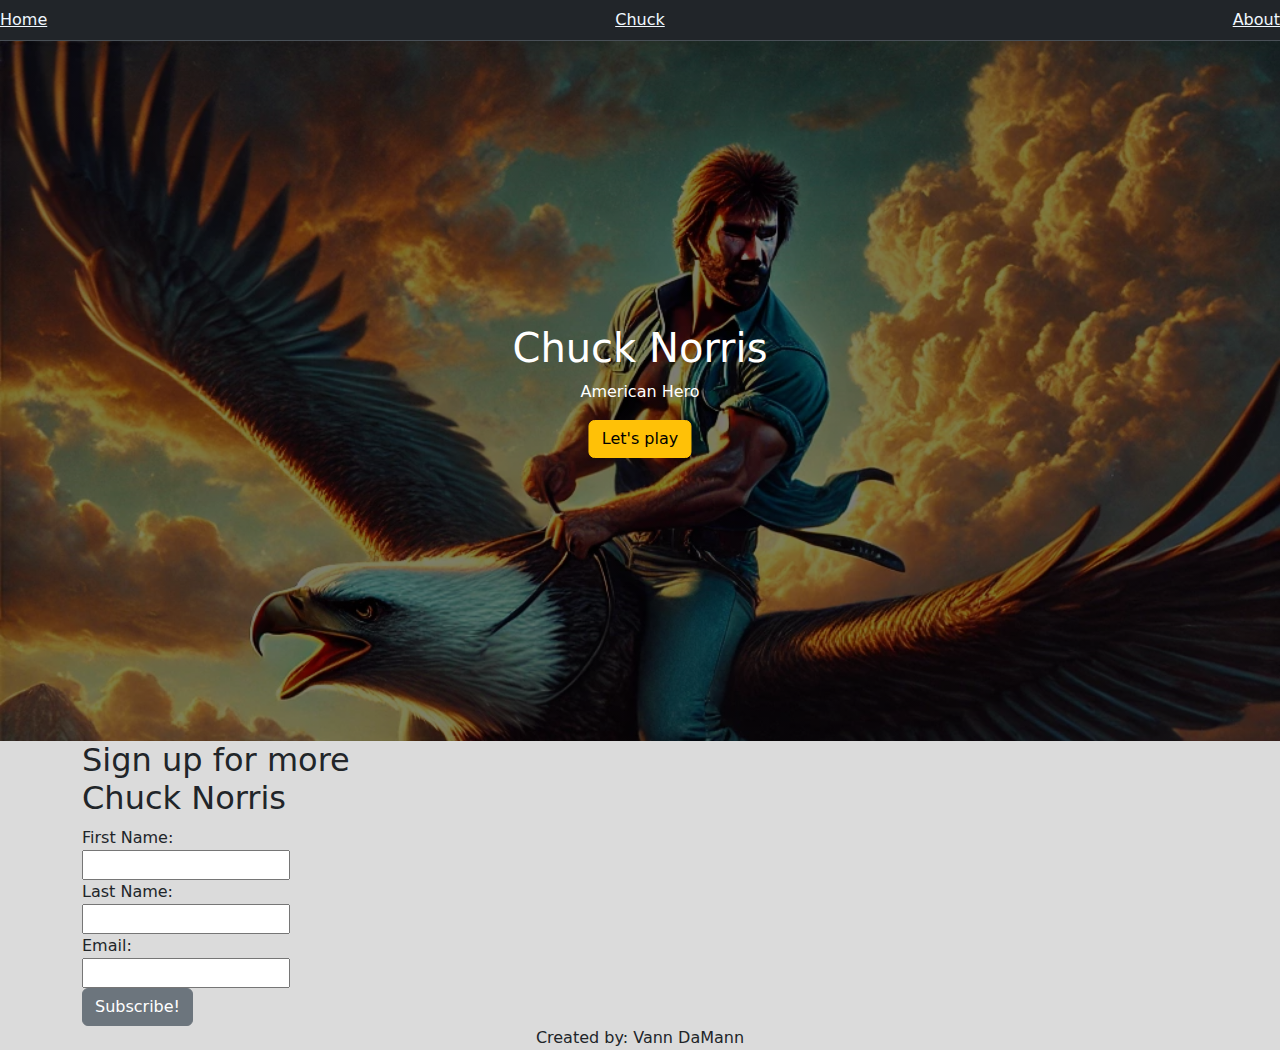
==== index.html @ c0bec6b9 "hero image" ====
<!DOCTYPE html>
<html lang="en">
<head>
    <meta charset="UTF-8">
    <meta name="viewport" content="width=device-width, initial-scale=1.0">
    <title>The Chuckinator</title>
    <link href="https://cdn.jsdelivr.net/npm/bootstrap@5.3.3/dist/css/bootstrap.min.css" rel="stylesheet" integrity="sha384-QWTKZyjpPEjISv5WaRU9OFeRpok6YctnYmDr5pNlyT2bRjXh0JMhjY6hW+ALEwIH" crossorigin="anonymous">
    <link rel="stylesheet" href="style.css">
</head>
<body>
    <nav class="navbar bg-dark border-bottom border-body" data-bs-theme="dark">
        <a href="index.html">Home</a>
        <a href="chuck.html">Chuck</a>
        <a href="about.html">About</a>
    </nav>

    <div class="hero-image">
        <div class="hero-text">
            <h1>Chuck Norris</h1>
            <p>American Hero</p>
            <button type="button" class="btn btn-warning">Let's play</button>
        </div>
    </div>

    <h2 class="container">Sign up for more <br>Chuck Norris</h2>

    <form class="container">
        <label for="firstName">First Name:</label><br>
        <input type="text" id="firstName" name="firstName"><br>

        <label for="lastName">Last Name:</label><br>
        <input type="text" id="lastName" name="lastName"><br>

        <label for="email">Email:</label><br>
        <input type="email" id="email" name="email"><br>

        <button type="button" class="btn btn-secondary">Subscribe!</button>
    </form>


    <script src="https://cdn.jsdelivr.net/npm/bootstrap@5.3.3/dist/js/bootstrap.bundle.min.js" integrity="sha384-YvpcrYf0tY3lHB60NNkmXc5s9fDVZLESaAA55NDzOxhy9GkcIdslK1eN7N6jIeHz" crossorigin="anonymous"></script>
</body>

<footer>
    Created by: Vann DaMann
</footer>
</html>
---- style.css ----
body {
    background-color: rgb(219, 219, 219);
}

a {
    color: aliceblue;
}

h1 {
    text-align: center;
}

.hero-image {
    background-image: linear-gradient(rgba(0, 0, 0, 0.5), rgba(0, 0, 0, 0.5)), url("eagle.webp");
    height: 700px;
    background-repeat: no-repeat;
    background-size: cover;
    position: relative;
}

.hero-text {
    text-align: center;
    position: absolute;
    top: 50%;
    left: 50%;
    transform: translate(-50%, -50%);
    color: white;
}

footer {
    text-align: center;
}
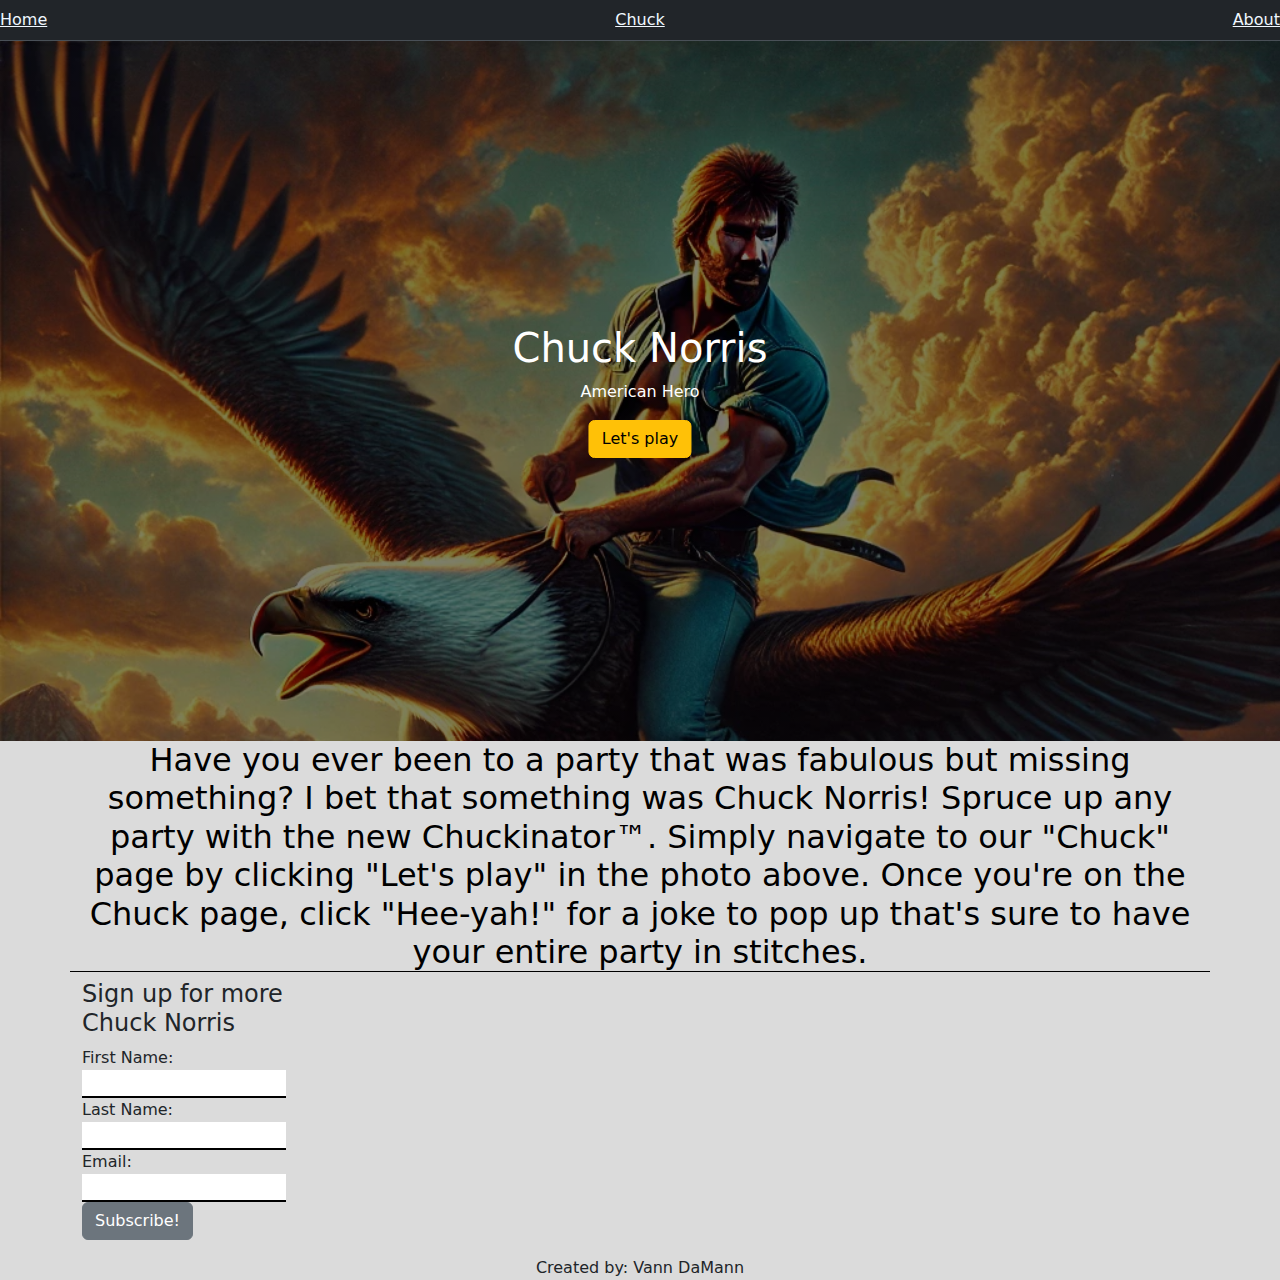
==== commit f986aeba: "splash-page update,, unsuccesful button click" ====
--- a/index.html
+++ b/index.html
@@ -22,7 +22,9 @@
         </div>
     </div>
 
-    <h2 class="container">Sign up for more <br>Chuck Norris</h2>
+    <h2 class="container">Have you ever been to a party that was fabulous but missing something? I bet that something was Chuck Norris! Spruce up any party with the new Chuckinator&trade;. Simply navigate to our "Chuck" page by clicking "Let's play" in the photo above. Once you're on the Chuck page, click "Hee-yah!" for a joke to pop up that's sure to have your entire party in stitches.</h2>
+
+    <h4 class="container">Sign up for more <br>Chuck Norris</h4>
 
     <form class="container">
         <label for="firstName">First Name:</label><br>
@@ -37,7 +39,10 @@
         <button type="button" class="btn btn-secondary">Subscribe!</button>
     </form>
 
+    <p id="subscribe"></p>
+    
 
+    <script src="myscripts.js"></script>
     <script src="https://cdn.jsdelivr.net/npm/bootstrap@5.3.3/dist/js/bootstrap.bundle.min.js" integrity="sha384-YvpcrYf0tY3lHB60NNkmXc5s9fDVZLESaAA55NDzOxhy9GkcIdslK1eN7N6jIeHz" crossorigin="anonymous"></script>
 </body>
 
--- a/style.css
+++ b/style.css
@@ -8,6 +8,12 @@
 
 h1 {
     text-align: center;
+}
+
+h2 {
+    color: #000000;
+    border-bottom:1px solid #000000;
+    text-align:center;
 }
 
 .hero-image {
@@ -29,4 +35,19 @@
 
 footer {
     text-align: center;
+}
+
+#chuckBtn {
+    display: block;
+    margin: auto;
+}
+
+input[type=text] {
+    border: none;
+    border-bottom: 2px solid black;
+}
+
+#email {
+    border: none;
+    border-bottom: 2px solid black;
 }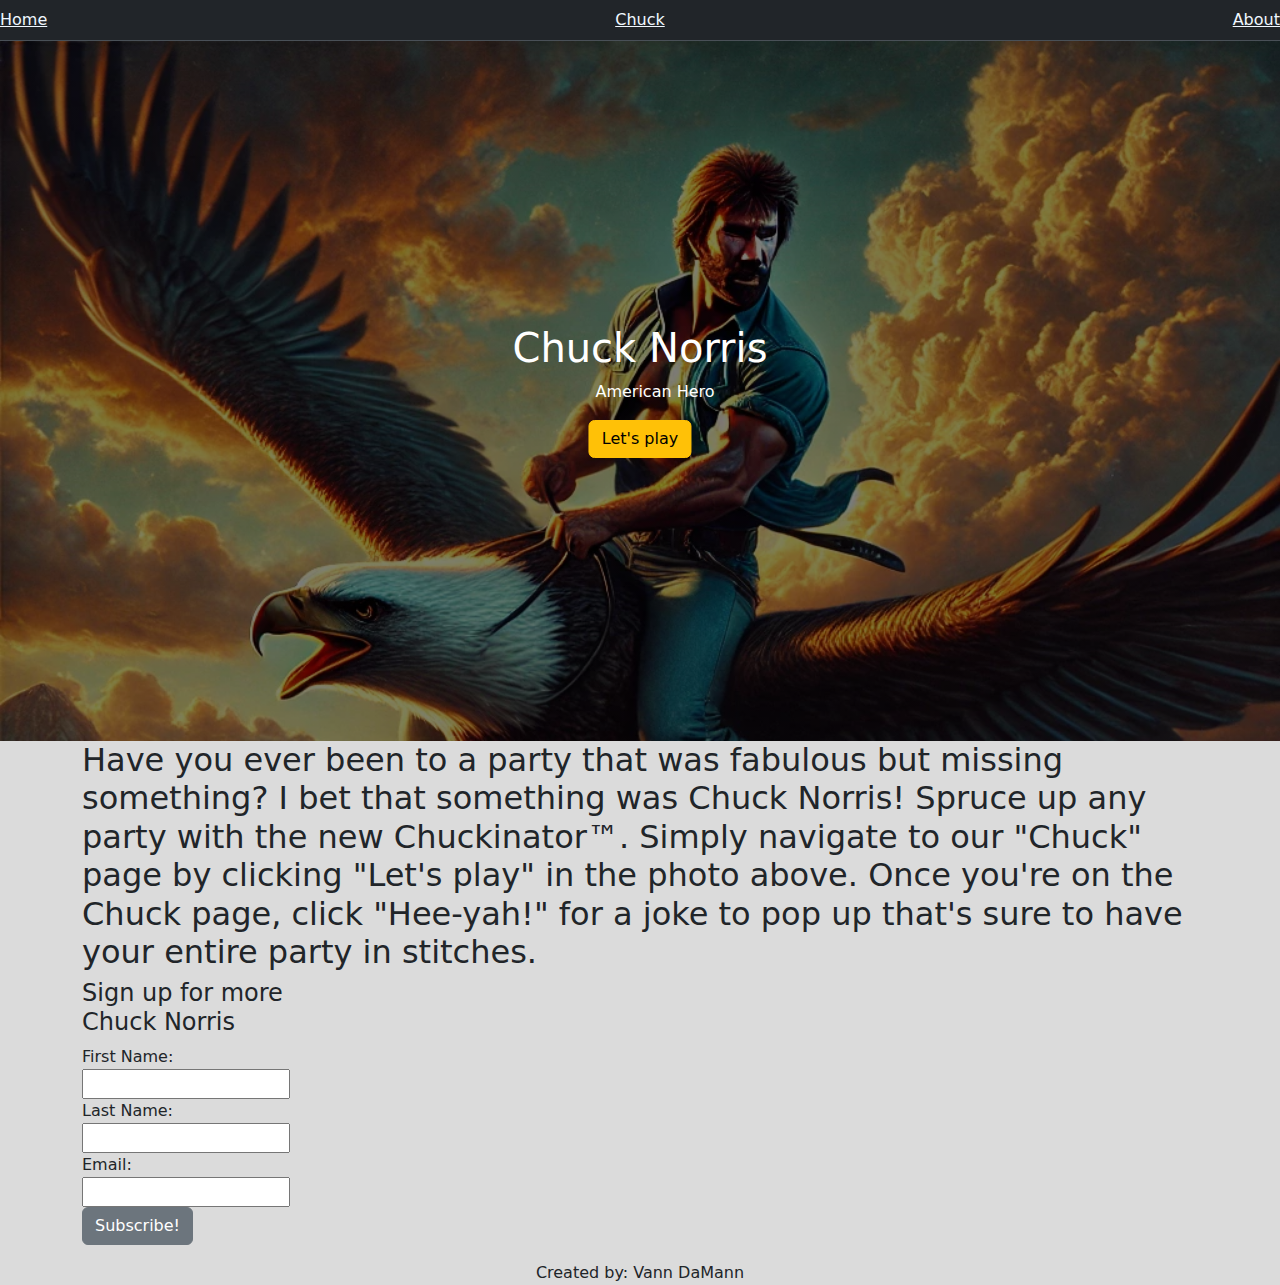
==== commit e466a3d7: "fixed button issue" ====
--- a/index.html
+++ b/index.html
@@ -36,7 +36,7 @@
         <label for="email">Email:</label><br>
         <input type="email" id="email" name="email"><br>
 
-        <button type="button" class="btn btn-secondary">Subscribe!</button>
+        <button type="button" class="btn btn-secondary" id="subscribeBtn">Subscribe!</button>
     </form>
 
     <p id="subscribe"></p>
--- a/style.css
+++ b/style.css
@@ -8,12 +8,6 @@
 
 h1 {
     text-align: center;
-}
-
-h2 {
-    color: #000000;
-    border-bottom:1px solid #000000;
-    text-align:center;
 }
 
 .hero-image {
@@ -42,12 +36,18 @@
     margin: auto;
 }
 
-input[type=text] {
-    border: none;
-    border-bottom: 2px solid black;
+p {
+    text-indent: 30px;
 }
 
-#email {
-    border: none;
-    border-bottom: 2px solid black;
+#headShot {
+    width: 1200px;
+    display: block;
+    margin-left: auto;
+    margin-right: auto;
+    width: 50%;
+}
+
+#linkedIn{
+    color: blue;
 }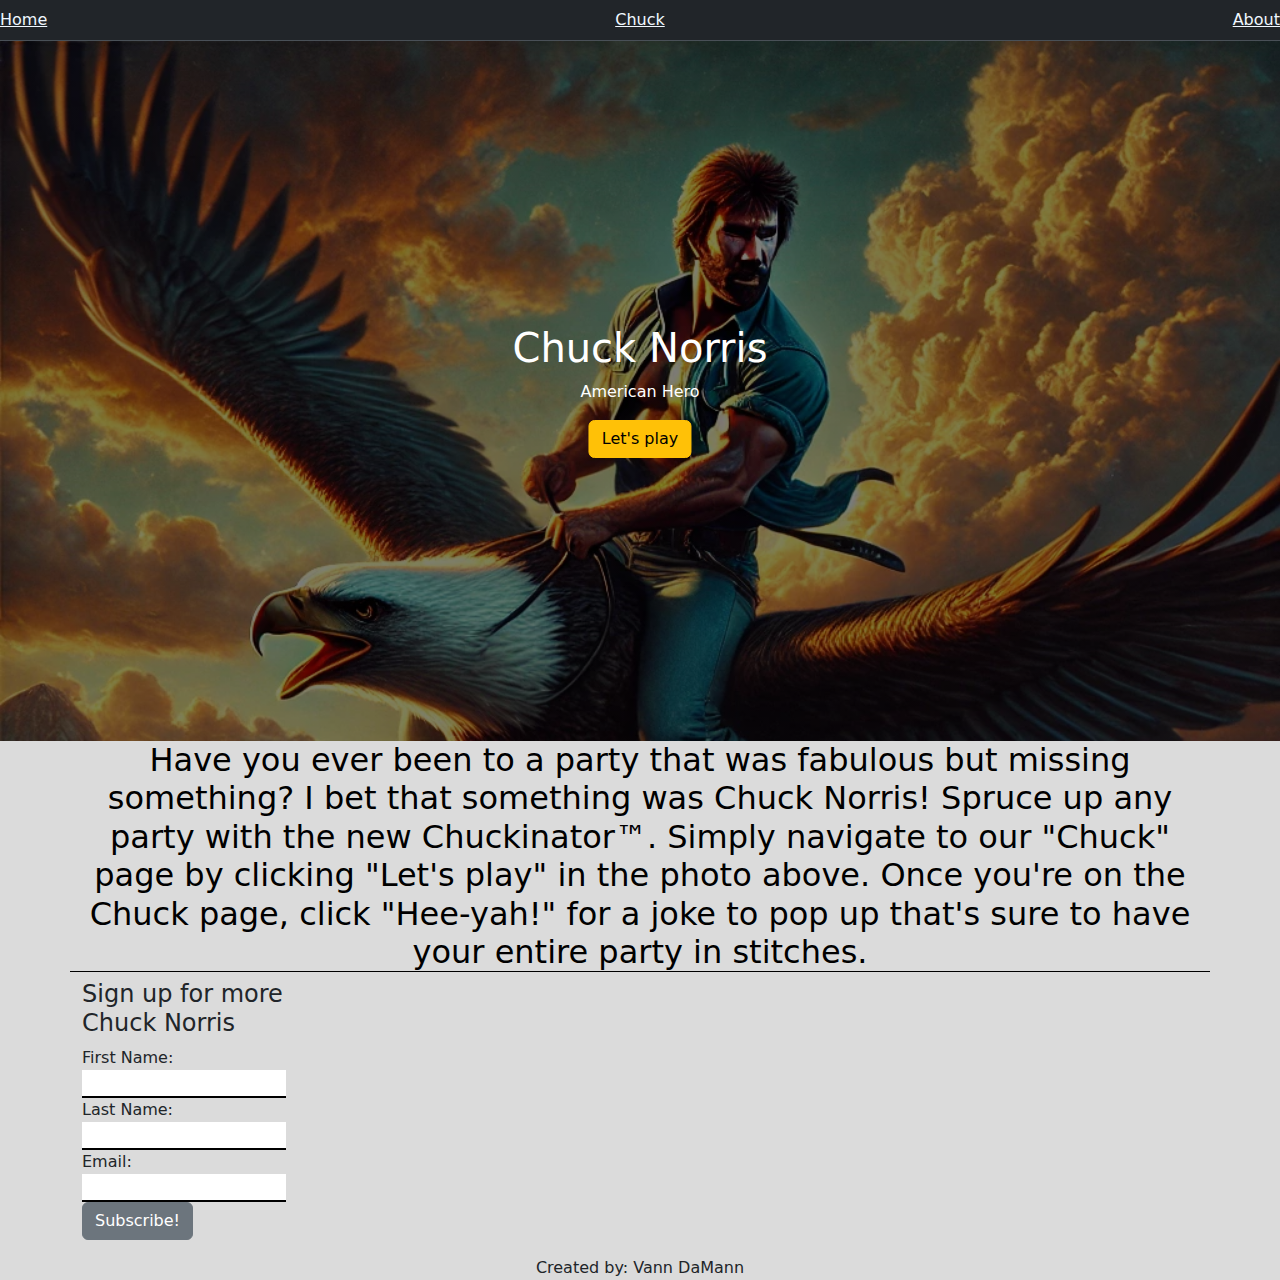
==== commit d4788365: "about is messed up wtf" ====
--- a/index.html
+++ b/index.html
@@ -18,7 +18,7 @@
         <div class="hero-text">
             <h1>Chuck Norris</h1>
             <p>American Hero</p>
-            <button type="button" class="btn btn-warning">Let's play</button>
+            <button href="chuck.html" type="button" class="btn btn-warning">Let's play</button>
         </div>
     </div>
 
--- a/style.css
+++ b/style.css
@@ -7,6 +7,18 @@
 }
 
 h1 {
+    text-align: center;
+}
+
+h2 {
+    color: #000000;
+    border-bottom:1px solid #000000;
+    text-align:center;
+}
+
+h6 {
+    color: purple;
+    border: 2px dotted black;
     text-align: center;
 }
 
@@ -36,18 +48,12 @@
     margin: auto;
 }
 
-p {
-    text-indent: 30px;
+input[type=text] {
+    border: none;
+    border-bottom: 2px solid black;
 }
 
-#headShot {
-    width: 1200px;
-    display: block;
-    margin-left: auto;
-    margin-right: auto;
-    width: 50%;
-}
-
-#linkedIn{
-    color: blue;
+#email {
+    border: none;
+    border-bottom: 2px solid black;
 }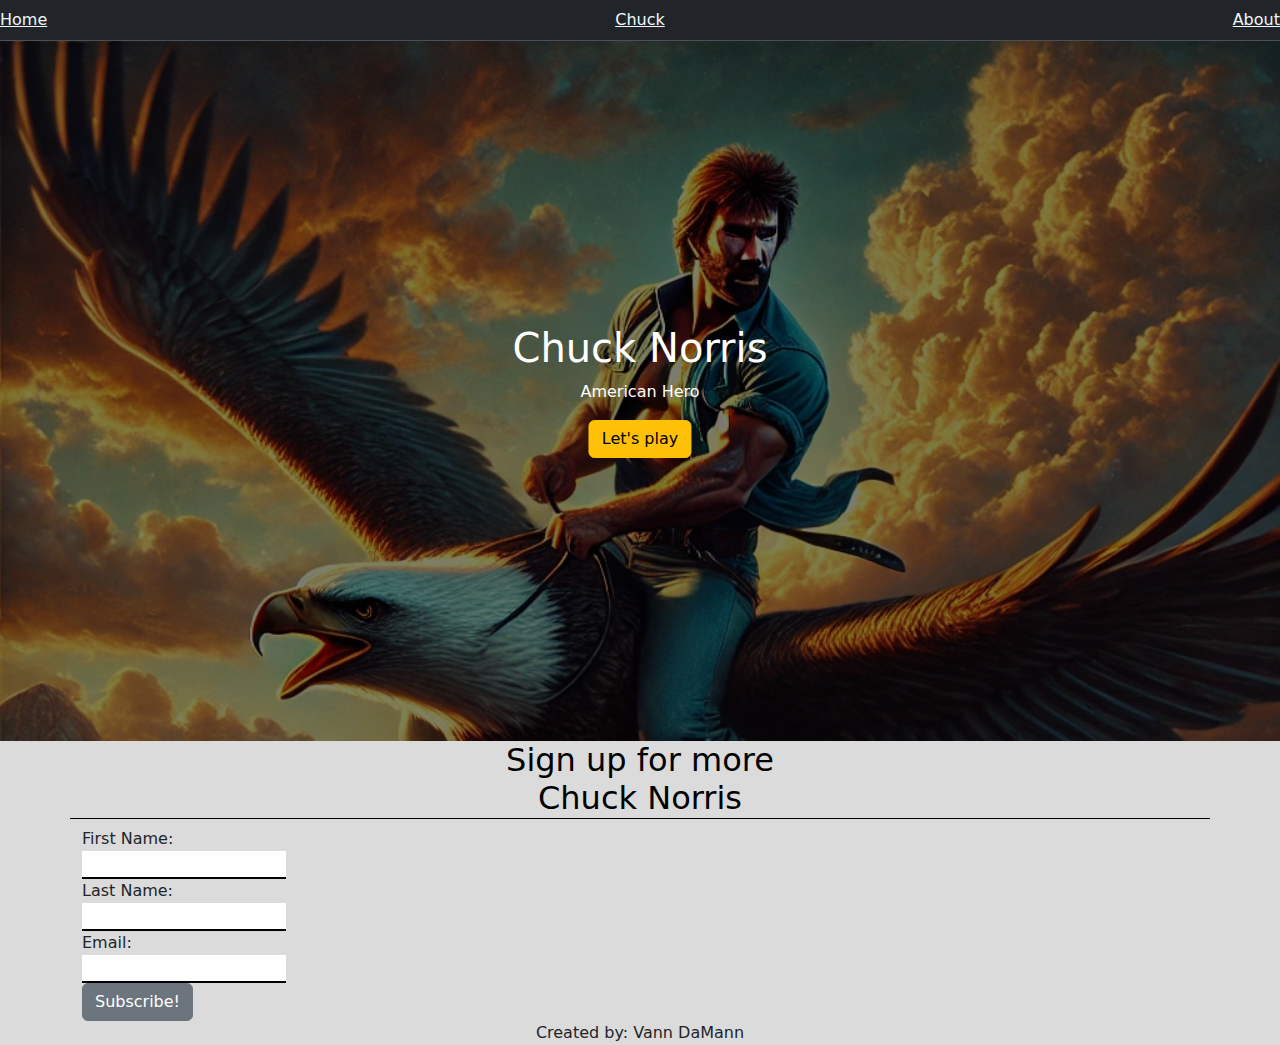
==== commit 2d5f7c68: "about is back wtf" ====
--- a/index.html
+++ b/index.html
@@ -18,13 +18,11 @@
         <div class="hero-text">
             <h1>Chuck Norris</h1>
             <p>American Hero</p>
-            <button href="chuck.html" type="button" class="btn btn-warning">Let's play</button>
+            <button type="button" class="btn btn-warning" href="chuck.html">Let's play</button>
         </div>
     </div>
 
-    <h2 class="container">Have you ever been to a party that was fabulous but missing something? I bet that something was Chuck Norris! Spruce up any party with the new Chuckinator&trade;. Simply navigate to our "Chuck" page by clicking "Let's play" in the photo above. Once you're on the Chuck page, click "Hee-yah!" for a joke to pop up that's sure to have your entire party in stitches.</h2>
-
-    <h4 class="container">Sign up for more <br>Chuck Norris</h4>
+    <h2 class="container">Sign up for more <br>Chuck Norris</h2>
 
     <form class="container">
         <label for="firstName">First Name:</label><br>
@@ -36,13 +34,10 @@
         <label for="email">Email:</label><br>
         <input type="email" id="email" name="email"><br>
 
-        <button type="button" class="btn btn-secondary" id="subscribeBtn">Subscribe!</button>
+        <button type="button" class="btn btn-secondary">Subscribe!</button>
     </form>
 
-    <p id="subscribe"></p>
-    
 
-    <script src="myscripts.js"></script>
     <script src="https://cdn.jsdelivr.net/npm/bootstrap@5.3.3/dist/js/bootstrap.bundle.min.js" integrity="sha384-YvpcrYf0tY3lHB60NNkmXc5s9fDVZLESaAA55NDzOxhy9GkcIdslK1eN7N6jIeHz" crossorigin="anonymous"></script>
 </body>
 
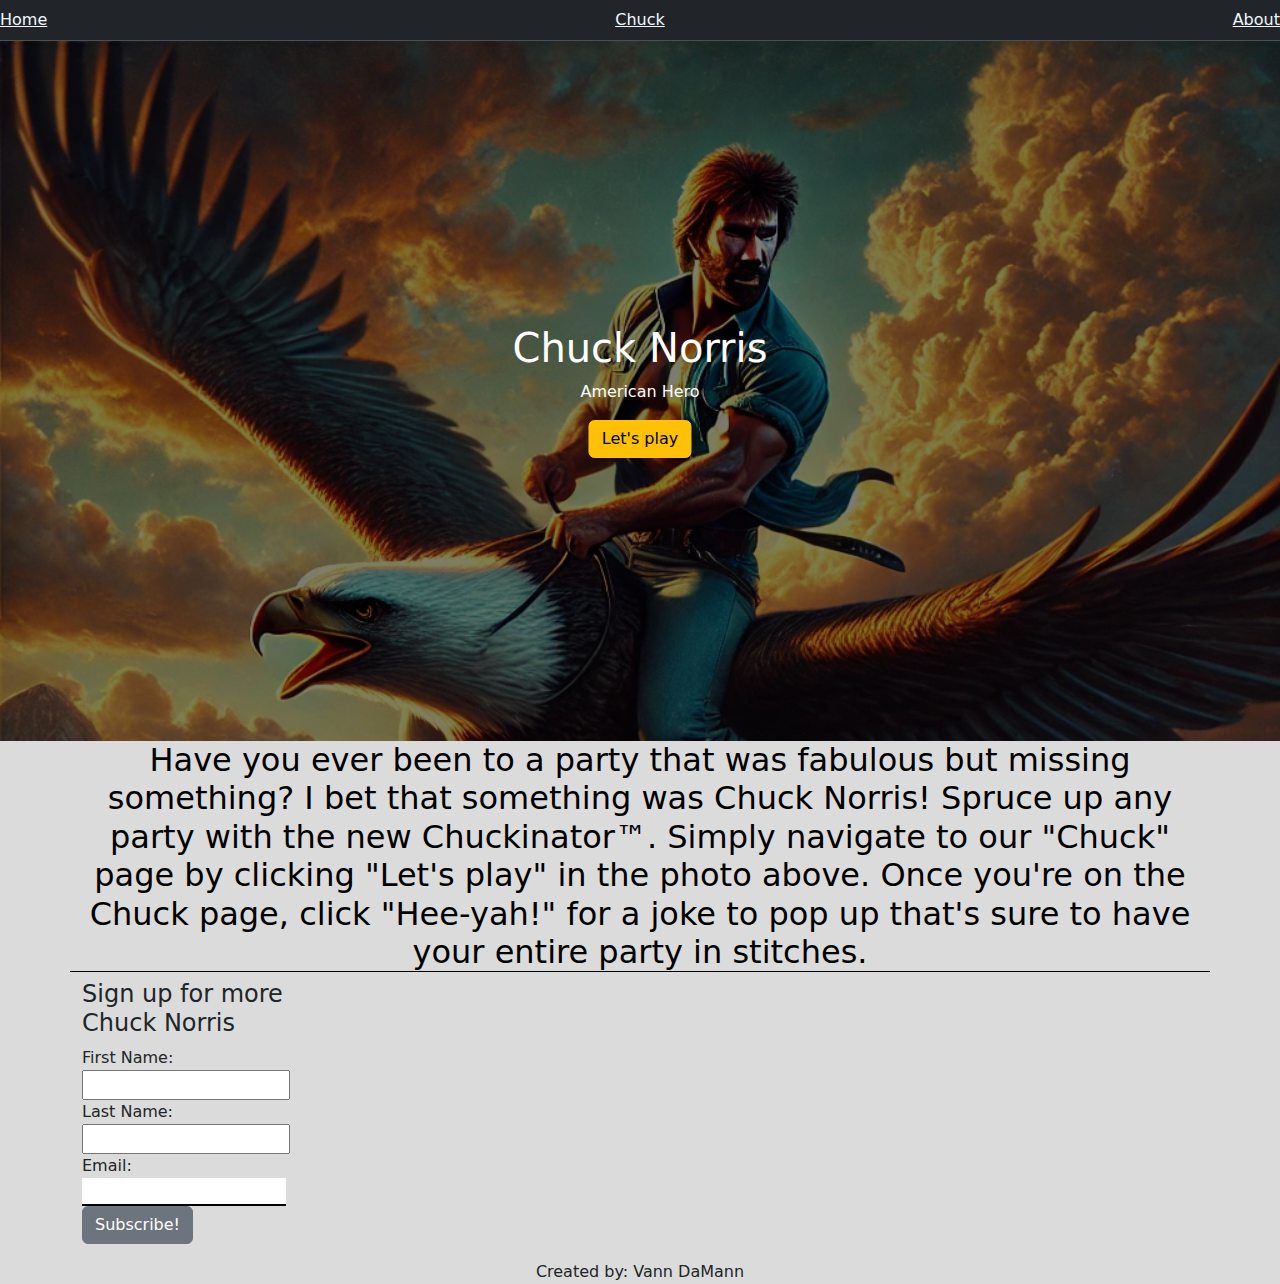
==== commit 857e712b: "merge update" ====
--- a/index.html
+++ b/index.html
@@ -18,11 +18,14 @@
         <div class="hero-text">
             <h1>Chuck Norris</h1>
             <p>American Hero</p>
-            <button type="button" class="btn btn-warning" href="chuck.html">Let's play</button>
+
+            <button type="button" class="btn btn-warning" onclick="document.location='chuck.html'">Let's play</button>
         </div>
     </div>
 
-    <h2 class="container">Sign up for more <br>Chuck Norris</h2>
+    <h2 class="container">Have you ever been to a party that was fabulous but missing something? I bet that something was Chuck Norris! Spruce up any party with the new Chuckinator&trade;. Simply navigate to our "Chuck" page by clicking "Let's play" in the photo above. Once you're on the Chuck page, click "Hee-yah!" for a joke to pop up that's sure to have your entire party in stitches.</h2>
+
+    <h4 class="container">Sign up for more <br>Chuck Norris</h4>
 
     <form class="container">
         <label for="firstName">First Name:</label><br>
@@ -34,10 +37,13 @@
         <label for="email">Email:</label><br>
         <input type="email" id="email" name="email"><br>
 
-        <button type="button" class="btn btn-secondary">Subscribe!</button>
+        <button type="button" class="btn btn-secondary" id="subscribeBtn">Subscribe!</button>
     </form>
 
+    <p id="subscribe"></p>
+    
 
+    <script src="myscripts.js"></script>
     <script src="https://cdn.jsdelivr.net/npm/bootstrap@5.3.3/dist/js/bootstrap.bundle.min.js" integrity="sha384-YvpcrYf0tY3lHB60NNkmXc5s9fDVZLESaAA55NDzOxhy9GkcIdslK1eN7N6jIeHz" crossorigin="anonymous"></script>
 </body>
 
--- a/style.css
+++ b/style.css
@@ -48,6 +48,7 @@
     margin: auto;
 }
 
+<<<<<<< HEAD
 input[type=text] {
     border: none;
     border-bottom: 2px solid black;
@@ -56,4 +57,20 @@
 #email {
     border: none;
     border-bottom: 2px solid black;
+=======
+p {
+    text-indent: 30px;
+}
+
+#headShot {
+    width: 1200px;
+    display: block;
+    margin-left: auto;
+    margin-right: auto;
+    width: 50%;
+}
+
+#linkedIn{
+    color: blue;
+>>>>>>> about
 }